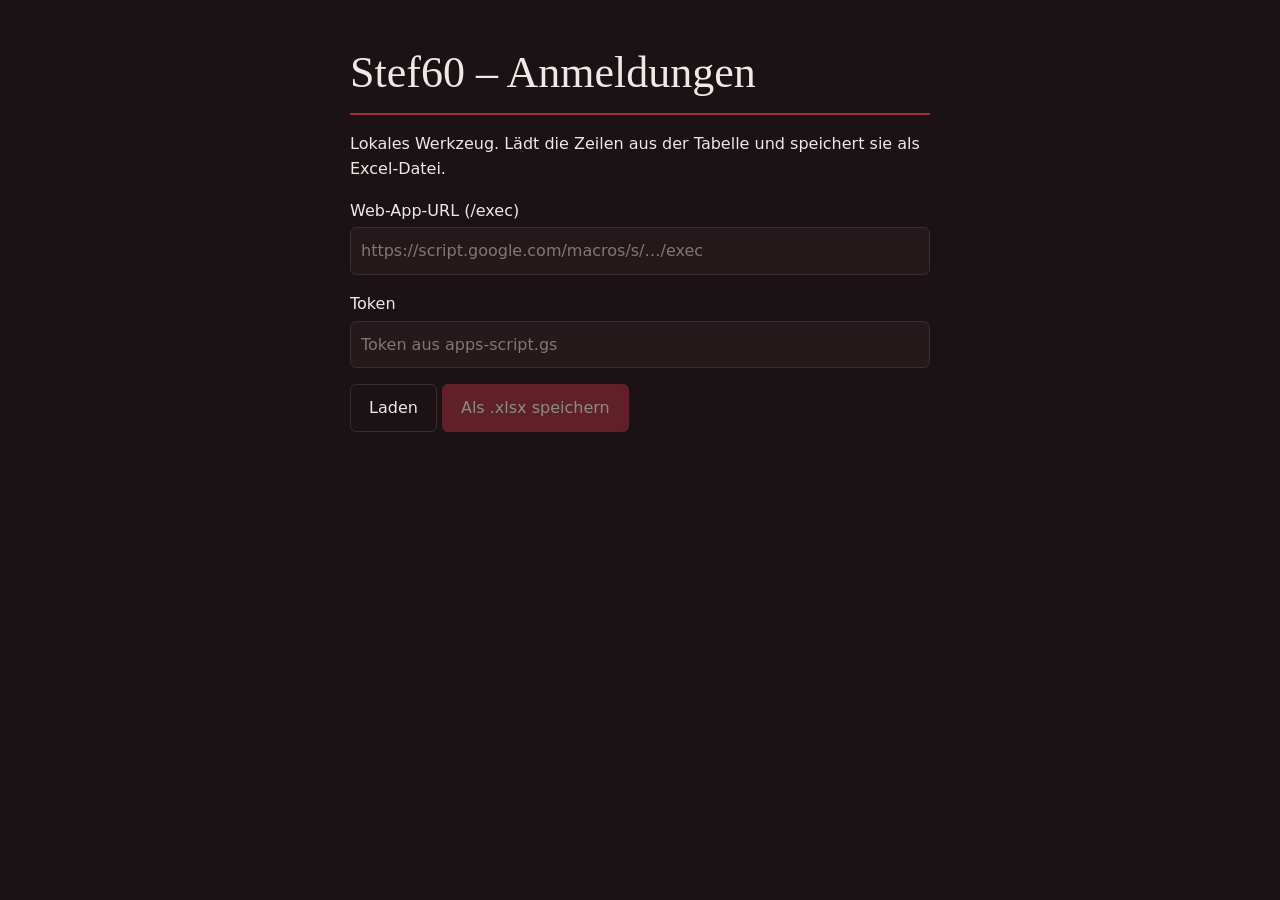
==== admin.html @ e88f0ecc "Add files via upload" ====
<!doctype html>
<!-- NICHT auf GitHub Pages hochladen. Diese Datei lokal per Doppelklick öffnen –
     dann steht dein Token nirgends öffentlich. -->
<html lang="de">
  <head>
    <meta charset="utf-8" />
    <meta name="viewport" content="width=device-width, initial-scale=1" />
    <title>Stef60 – Anmeldungen exportieren</title>
    <link rel="stylesheet" href="style.css" />
  </head>
  <body>
    <main>
      <h1>Stef60 – Anmeldungen</h1>
      <p>Lokales Werkzeug. Lädt die Zeilen aus der Tabelle und speichert sie als Excel-Datei.</p>

      <p>
        <label for="endpoint">Web-App-URL (/exec)</label>
        <input id="endpoint" type="url" placeholder="https://script.google.com/macros/s/…/exec" />
      </p>
      <p>
        <label for="token">Token</label>
        <input id="token" type="text" placeholder="Token aus apps-script.gs" />
      </p>
      <p>
        <button type="button" id="load">Laden</button>
        <button type="button" id="export" disabled>Als .xlsx speichern</button>
      </p>
      <p id="status" role="status"></p>
      <div id="preview"></div>
    </main>

    <script src="https://cdn.sheetjs.com/xlsx-0.20.3/package/dist/xlsx.full.min.js"></script>
    <script>
      const $ = (s) => document.querySelector(s);
      let rows = []; // [[Kopfzeile], [Werte], ...]

      // Zugangsdaten bleiben in diesem Browser, nicht im Repository.
      ['endpoint', 'token'].forEach((k) => {
        $('#' + k).value = localStorage.getItem('stef60_admin_' + k) || '';
        $('#' + k).addEventListener('change', (e) => localStorage.setItem('stef60_admin_' + k, e.target.value));
      });

      /* Apps Script beantwortet keinen CORS-Preflight, und die /exec-URL leitet um.
         Mit JSONP umgeht man beides: das Skript ruft unsere Callback-Funktion auf. */
      function jsonp(url) {
        return new Promise((resolve, reject) => {
          const name = 'cb_' + Date.now();
          const script = document.createElement('script');
          const done = (fn) => {
            delete window[name];
            script.remove();
            fn();
          };
          window[name] = (data) => done(() => resolve(data));
          script.onerror = () => done(() => reject(new Error('Laden fehlgeschlagen')));
          script.src = url + (url.includes('?') ? '&' : '?') + 'callback=' + name;
          document.body.appendChild(script);
        });
      }

      $('#load').addEventListener('click', async () => {
        const url = $('#endpoint').value.trim();
        const token = $('#token').value.trim();
        if (!url) return ($('#status').textContent = 'Bitte die Web-App-URL eintragen.');
        $('#status').textContent = 'Lädt …';
        try {
          const res = await jsonp(url + '?action=export&token=' + encodeURIComponent(token));
          if (!res.ok) throw new Error(res.error === 'token' ? 'Token stimmt nicht.' : res.error);
          rows = res.rows || [];
          $('#status').textContent = `${Math.max(0, rows.length - 1)} Anmeldungen geladen.`;
          $('#export').disabled = rows.length < 2;
          render();
        } catch (err) {
          $('#status').textContent = 'Fehler: ' + err.message;
        }
      });

      $('#export').addEventListener('click', () => {
        const sheet = XLSX.utils.aoa_to_sheet(rows);
        sheet['!cols'] = (rows[0] || []).map(() => ({ wch: 22 })); // TODO: Breiten je Spalte
        const book = XLSX.utils.book_new();
        XLSX.utils.book_append_sheet(book, sheet, 'Anmeldungen');
        const stamp = new Date().toISOString().slice(0, 10);
        XLSX.writeFile(book, `stef60-anmeldungen-${stamp}.xlsx`);
      });

      function render() {
        if (!rows.length) return ($('#preview').innerHTML = '');
        const cell = (v, tag) => `<${tag}>${String(v ?? '').replace(/[<>&]/g, '')}</${tag}>`;
        $('#preview').innerHTML =
          '<table><thead><tr>' +
          rows[0].map((h) => cell(h, 'th')).join('') +
          '</tr></thead><tbody>' +
          rows
            .slice(1)
            .map((r) => '<tr>' + r.map((v) => cell(v, 'td')).join('') + '</tr>')
            .join('') +
          '</tbody></table>';
      }
    </script>
  </body>
</html>
---- style.css ----
/* =========================================================
   FARBEN – dunkel, Weinrot, schlicht
   ========================================================= */

:root {
  color-scheme: dark;
  --bg: #1a1214;          /* sehr dunkles Rotbraun statt Schwarz */
  --card: #241a1c;
  --line: #3e2c2f;
  --ink: #f1e7e4;
  --muted: #b09d99;
  --red: #a3303a;          /* Weinrot */
  --red-dark: #86252e;
  --red-soft: #3a2024;     /* Markierungen */
  --red-light: #e48a8f;    /* Text auf dunklem Grund */
  --error: #f0907f;
}

* {
  box-sizing: border-box;
}

body {
  margin: 0;
  font: 16px/1.6 system-ui, -apple-system, "Segoe UI", sans-serif;
  color: var(--ink);
  background: var(--bg);
}

main {
  max-width: 620px;
  margin: 0 auto;
  padding: 48px 20px 80px;
}

h1 {
  margin: 0 0 6px;
  font-family: Georgia, "Times New Roman", serif;
  font-weight: 400;
  font-size: clamp(2rem, 6vw, 2.75rem);
  line-height: 1.15;
  color: var(--ink);
  padding-bottom: 14px;
  border-bottom: 2px solid var(--red);
}

h2 {
  font-family: Georgia, "Times New Roman", serif;
  font-weight: 400;
  color: var(--ink);
}

#meta,
#progress {
  color: var(--muted);
}

#status:not(:empty) {
  color: var(--red-light);
}

fieldset {
  border: 0;
  margin: 24px 0 0;
  padding: 0;
  min-width: 0;
}

legend {
  font-size: 1.25rem;
  font-weight: 600;
  color: var(--ink);
  padding: 0;
  margin-bottom: 12px;
}

/* Sicherheitsfragen */
fieldset.question {
  margin-top: 20px;
  padding: 14px 16px;
  border: 1px solid var(--line);
  border-left: 3px solid var(--red);
  border-radius: 6px;
  background: var(--card);
}

fieldset.question legend {
  font-size: 1rem;
  margin-bottom: 8px;
}

fieldset.question label {
  display: flex;
  gap: 8px;
  align-items: center;
  cursor: pointer;
}

fieldset.question input {
  width: auto;
  flex: none;
  accent-color: var(--red);
}

label {
  display: block;
  margin-bottom: 4px;
}

.opt {
  color: var(--muted);
  font-weight: 400;
}

input,
select,
textarea {
  width: 100%;
  font: inherit;
  color: var(--ink);
  background: var(--card);
  padding: 10px;
  border: 1px solid var(--line);
  border-radius: 6px;
}

input::placeholder,
textarea::placeholder {
  color: var(--muted);
  opacity: 0.7;
}

input:focus-visible,
select:focus-visible,
textarea:focus-visible,
button:focus-visible,
.btn:focus-visible {
  outline: 2px solid var(--red-light);
  outline-offset: 2px;
}

/* Auswahl */
.choice {
  display: flex;
  gap: 10px;
  align-items: flex-start;
  padding: 12px 14px;
  border: 1px solid var(--line);
  border-radius: 6px;
  background: var(--card);
  margin-bottom: 8px;
  cursor: pointer;
}

.choice input {
  width: auto;
  margin: 4px 0 0;
  flex: none;
  accent-color: var(--red);
}

.choice small {
  display: block;
  color: var(--muted);
}

.choice:has(input:checked) {
  border-color: var(--red);
  background: var(--red-soft);
  box-shadow: inset 3px 0 0 var(--red);
}

/* =========================================================
   TIPPS (Glühbirne bei den Sicherheitsfragen)
   ========================================================= */

.tipp-btn {
  display: inline-flex;
  align-items: center;
  justify-content: center;
  width: 1.9em;
  height: 1.9em;
  margin-right: .5em;
  padding: 0;
  border: 1px solid var(--line);
  border-radius: 50%;
  background: var(--red-soft);
  color: var(--ink);
  font-size: 1rem;
  line-height: 1;
  cursor: pointer;
  vertical-align: middle;
}

.tipp-btn:hover,
.tipp-btn[aria-expanded="true"] {
  background: var(--red-dark);
  border-color: var(--red-dark);
}

.tipp-box {
  position: relative;
  margin: .5em 0 1em;
  padding: .8em 2.6em .8em 1em;
  border: 1px solid var(--line);
  border-radius: 6px;
  background: var(--red-soft);
}

.tipp-box p {
  margin: 0;
}

.tipp-close {
  position: absolute;
  top: .4em;
  right: .4em;
  width: 2em;
  height: 2em;
  padding: 0;
  border: 0;
  border-radius: 50%;
  background: transparent;
  color: var(--muted);
  font-size: 1rem;
  line-height: 1;
  cursor: pointer;
}

.tipp-close:hover {
  background: rgba(255, 255, 255, .08);
  color: var(--ink);
}

/* =========================================================
   KNOEPFE
   ========================================================= */

button,
.btn {
  display: inline-block;
  font: inherit;
  line-height: 1.5;
  text-align: center;
  text-decoration: none;
  padding: 11px 18px;
  border: 1px solid var(--red);
  border-radius: 6px;
  background: var(--red);
  color: #fff;
  cursor: pointer;
}

button:hover,
.btn:hover {
  background: var(--red-dark);
  border-color: var(--red-dark);
}

/* sekundaere Aktionen */
button[data-back],
#download,
#load,
a.btn {
  background: transparent;
  color: var(--ink);
  border-color: var(--line);
}

button[data-back]:hover,
#download:hover,
#load:hover,
a.btn:hover {
  background: var(--red-soft);
  border-color: var(--red);
  color: var(--ink);
}

button:disabled {
  opacity: 0.5;
  cursor: default;
}

.nav,
.actions {
  display: flex;
  flex-wrap: wrap;
  gap: 8px;
  margin-top: 20px;
}

#error:empty {
  display: none;
}

#error {
  color: var(--error);
  border-left: 3px solid var(--error);
  padding-left: 10px;
  margin-top: 16px;
}

/* Übersicht-Bild: hier skalieren, nicht die Canvas-Groesse aendern,
   sonst wird das heruntergeladene Bild klein. */
#ticket {
  display: block;
  width: 100%;
  height: auto;
  border: 1px solid var(--line);
  border-radius: 8px;
}

/* Admin-Vorschau */
#preview {
  overflow-x: auto;
}

table {
  width: 100%;
  border-collapse: collapse;
  font-size: 14px;
  margin-top: 20px;
}

th,
td {
  border-bottom: 1px solid var(--line);
  padding: 7px 8px;
  text-align: left;
  vertical-align: top;
}

th {
  white-space: nowrap;
  color: var(--red-light);
}

[hidden] {
  display: none !important;
}
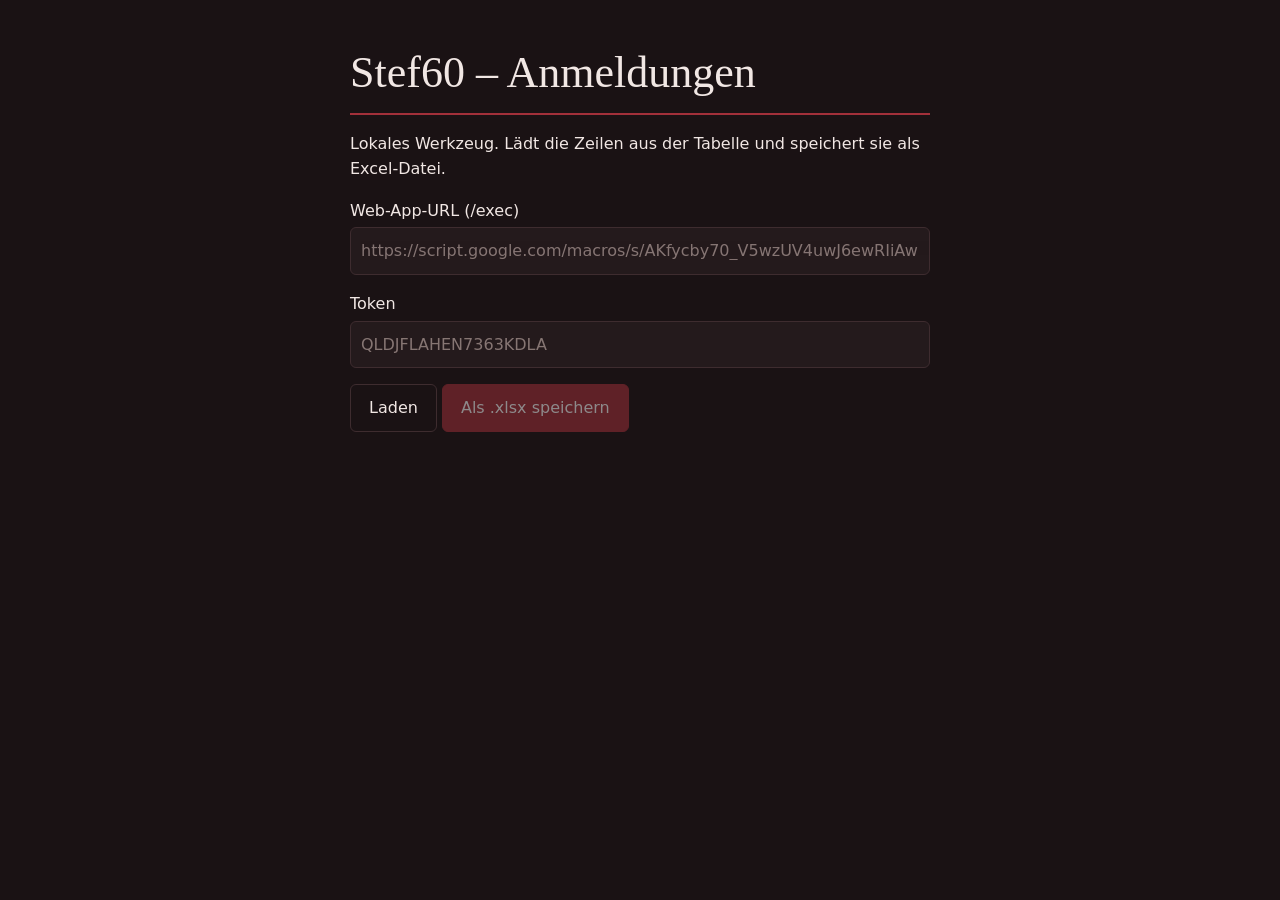
==== commit d6438339: "Update admin.html" ====
--- a/admin.html
+++ b/admin.html
@@ -15,11 +15,11 @@
 
       <p>
         <label for="endpoint">Web-App-URL (/exec)</label>
-        <input id="endpoint" type="url" placeholder="https://script.google.com/macros/s/…/exec" />
+        <input id="endpoint" type="url" placeholder="https://script.google.com/macros/s/AKfycby70_V5wzUV4uwJ6ewRIiAwbQ-02OvNFImc3DR_5mRXtluDqKgI1i_BmNehdC1cGHo7/exec" />
       </p>
       <p>
         <label for="token">Token</label>
-        <input id="token" type="text" placeholder="Token aus apps-script.gs" />
+        <input id="token" type="text" placeholder="QLDJFLAHEN7363KDLA" />
       </p>
       <p>
         <button type="button" id="load">Laden</button>
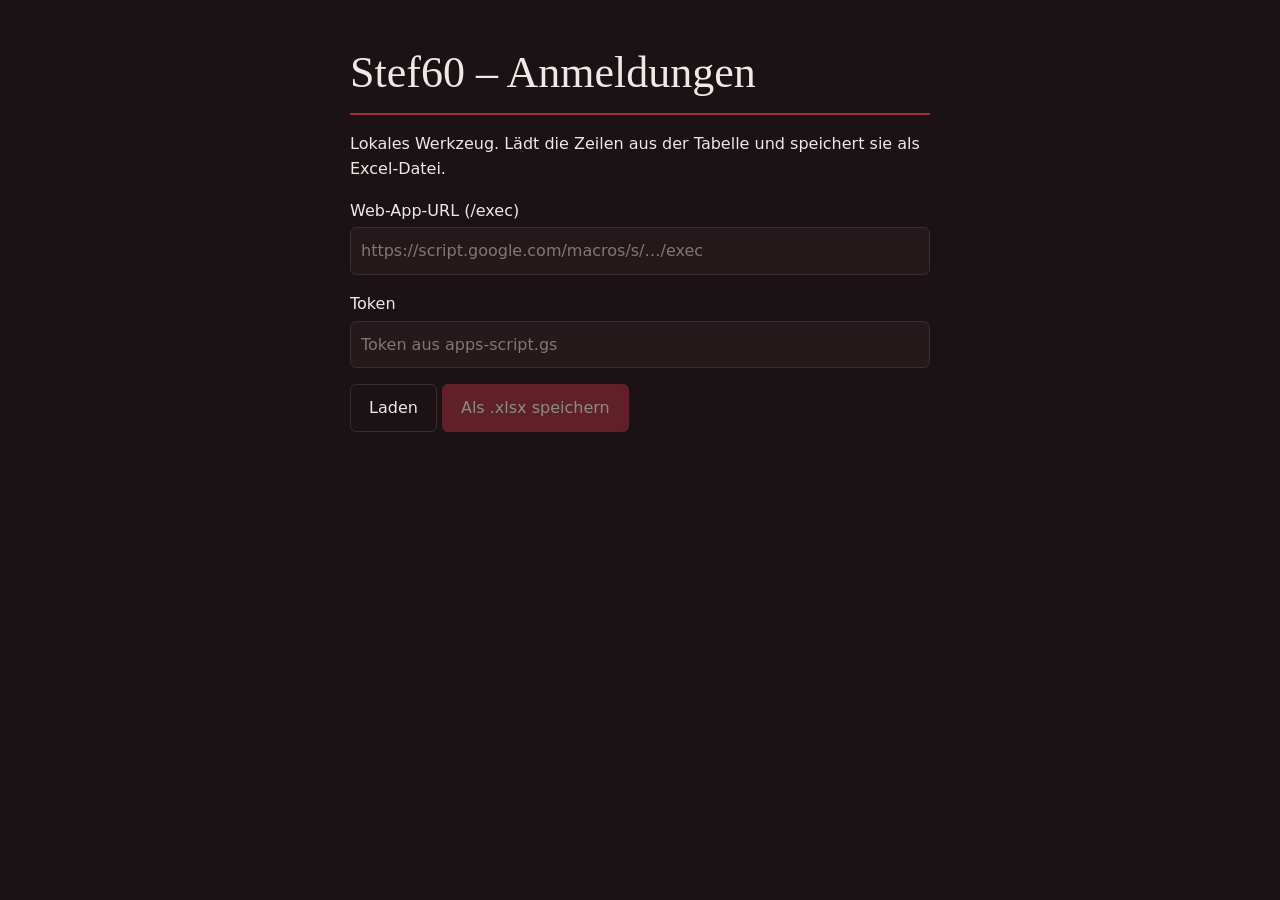
==== commit bb141b29: "Add files via upload" ====
--- a/admin.html
+++ b/admin.html
@@ -15,11 +15,11 @@
 
       <p>
         <label for="endpoint">Web-App-URL (/exec)</label>
-        <input id="endpoint" type="url" placeholder="https://script.google.com/macros/s/AKfycby70_V5wzUV4uwJ6ewRIiAwbQ-02OvNFImc3DR_5mRXtluDqKgI1i_BmNehdC1cGHo7/exec" />
+        <input id="endpoint" type="url" placeholder="https://script.google.com/macros/s/…/exec" />
       </p>
       <p>
         <label for="token">Token</label>
-        <input id="token" type="text" placeholder="QLDJFLAHEN7363KDLA" />
+        <input id="token" type="text" placeholder="Token aus apps-script.gs" />
       </p>
       <p>
         <button type="button" id="load">Laden</button>
--- a/style.css
+++ b/style.css
@@ -137,37 +137,6 @@
 .btn:focus-visible {
   outline: 2px solid var(--red-light);
   outline-offset: 2px;
-}
-
-/* Auswahl */
-.choice {
-  display: flex;
-  gap: 10px;
-  align-items: flex-start;
-  padding: 12px 14px;
-  border: 1px solid var(--line);
-  border-radius: 6px;
-  background: var(--card);
-  margin-bottom: 8px;
-  cursor: pointer;
-}
-
-.choice input {
-  width: auto;
-  margin: 4px 0 0;
-  flex: none;
-  accent-color: var(--red);
-}
-
-.choice small {
-  display: block;
-  color: var(--muted);
-}
-
-.choice:has(input:checked) {
-  border-color: var(--red);
-  background: var(--red-soft);
-  box-shadow: inset 3px 0 0 var(--red);
 }
 
 /* =========================================================
